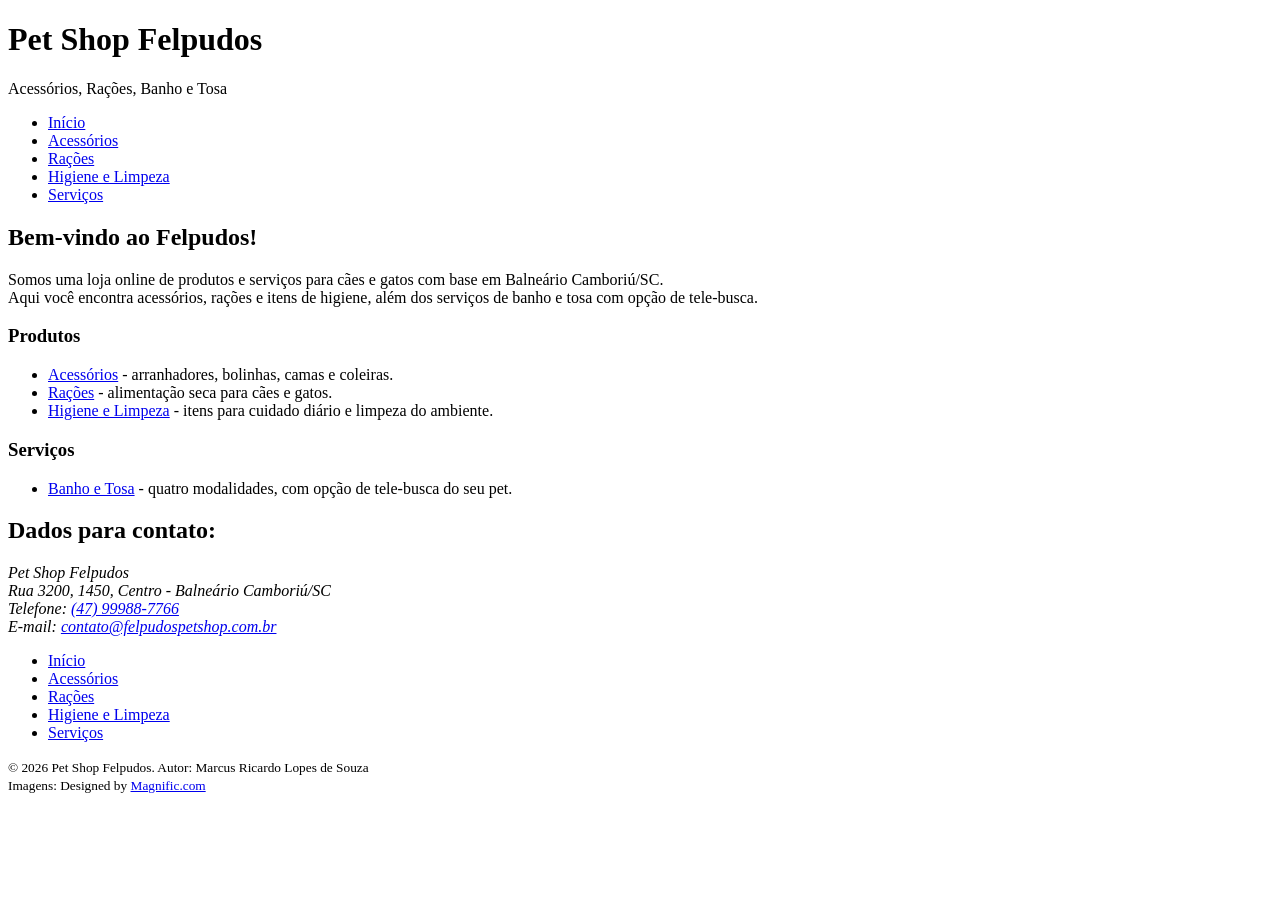
==== index.html @ 326c2cb8 "Adicionada a atribuição de crédito das imagens nos rodapés das 5 páginas" ====
<!DOCTYPE html>
<html lang="pt-br">
<head>
    <meta charset="UTF-8">
    <meta name="viewport" content="width=device-width, initial-scale=1.0">
    <title>Pet Shop Felpudos - Acessórios, Rações, Banho e Tosa</title>
</head>
<body>
    <header>
        <h1>Pet Shop Felpudos</h1>
        <p>Acessórios, Rações, Banho e Tosa</p>

        <nav>
            <ul>
                <li><a href="index.html">Início</a></li>
                <li><a href="acessorios.html">Acessórios</a></li>
                <li><a href="racoes.html">Rações</a></li>
                <li><a href="higiene.html">Higiene e Limpeza</a></li>
                <li><a href="servicos.html">Serviços</a></li>
            </ul>
        </nav>

    </header>
    
    <section>
        <h2>Bem-vindo ao Felpudos!</h2>
        <p>
            Somos uma loja online de produtos e serviços para cães e gatos com base em Balneário Camboriú/SC.
            <br>
            Aqui você encontra acessórios, rações e itens de higiene, além dos serviços de banho e tosa com opção de tele-busca.
        </p>

        <h3>Produtos</h3>
        <ul>
            <li><a href="acessorios.html">Acessórios</a> - arranhadores, bolinhas, camas e coleiras.</li>
            <li><a href="racoes.html">Rações</a> - alimentação seca para cães e gatos.</li>
            <li><a href="higiene.html">Higiene e Limpeza</a> - itens para cuidado diário e limpeza do ambiente.</li>
        </ul>

        <h3>Serviços</h3>
        <ul>
            <li><a href="servicos.html">Banho e Tosa</a> - quatro modalidades, com opção de tele-busca do seu pet.</li>
        </ul>

    </section>
    
    <footer>
        <h2>Dados para contato:</h2>

        <address>
            Pet Shop Felpudos
            <br>
            Rua 3200, 1450, Centro - Balneário Camboriú/SC
            <br>
            Telefone: <a href="tel:+5547999887766">(47) 99988-7766</a>
            <br>
            E-mail: <a href="mailto:contato@felpudospetshop.com.br?subject=Contato%20pelo%20website">contato@felpudospetshop.com.br</a>
        </address>

        <nav>
            <ul>
                <li><a href="index.html">Início</a></li>
                <li><a href="acessorios.html">Acessórios</a></li>
                <li><a href="racoes.html">Rações</a></li>
                <li><a href="higiene.html">Higiene e Limpeza</a></li>
                <li><a href="servicos.html">Serviços</a></li>
            </ul>
        </nav>

        <p>
            <small>&copy; 2026 Pet Shop Felpudos. Autor: Marcus Ricardo Lopes de Souza</small>
            <br>
            <small>Imagens: Designed by <a href="https://www.magnific.com">Magnific.com</a></small>
        </p>

    </footer>
    
</body>
</html>
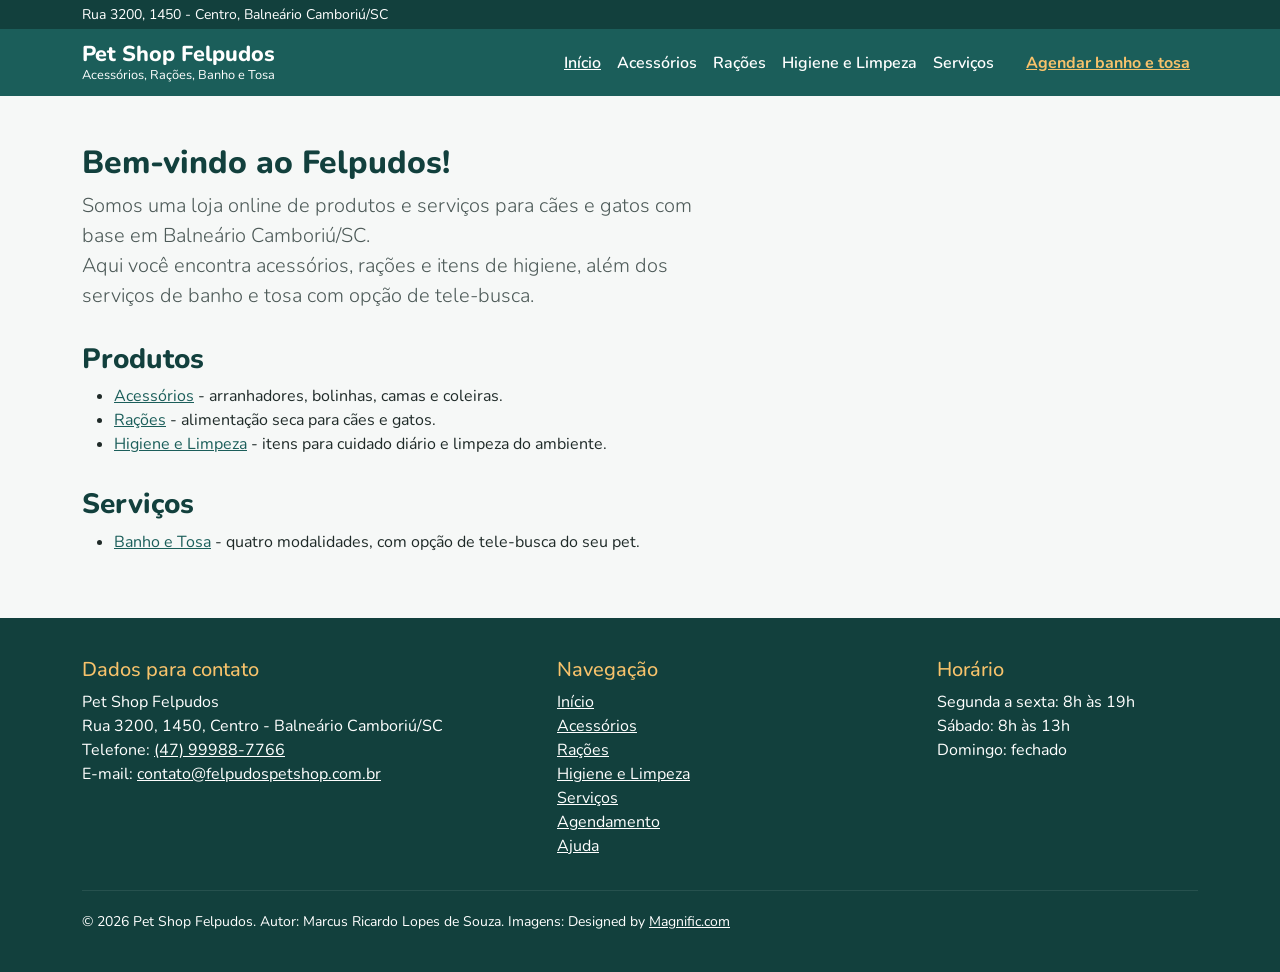
==== commit ad97728d: "Criado o cabeçalho e rodapé com bootstrap no index" ====
--- a/index.html
+++ b/index.html
@@ -1,79 +1,148 @@
 <!DOCTYPE html>
 <html lang="pt-br">
+
 <head>
     <meta charset="UTF-8">
     <meta name="viewport" content="width=device-width, initial-scale=1.0">
     <title>Pet Shop Felpudos - Acessórios, Rações, Banho e Tosa</title>
+    <link rel="stylesheet" href="assets/vendor/bootstrap.min.css">
+    <link rel="stylesheet" href="assets/css/estilo.css">
 </head>
+
 <body>
+    <!-- Link de atalho (escondido até utilizarem o tab) -->
+    <a class="visually-hidden-focusable link-atalho" href="#conteudo">Pular para o conteúdo principal</a>
+
+    <!-- CABEÇALHO -->
     <header>
-        <h1>Pet Shop Felpudos</h1>
-        <p>Acessórios, Rações, Banho e Tosa</p>
 
-        <nav>
-            <ul>
-                <li><a href="index.html">Início</a></li>
-                <li><a href="acessorios.html">Acessórios</a></li>
-                <li><a href="racoes.html">Rações</a></li>
-                <li><a href="higiene.html">Higiene e Limpeza</a></li>
-                <li><a href="servicos.html">Serviços</a></li>
-            </ul>
+        <!-- Barra superior -->
+        <div class="barra-superior">
+            <div class="container py-1">
+                <p class="mb-0 small">Rua 3200, 1450 - Centro, Balneário Camboriú/SC</p>
+            </div>
+        </div>
+
+        <!-- Menu de navegação: componente navbar do Bootstrap -->
+        <nav class="navbar navbar-expand-lg navbar-felpudos" data-bs-theme="dark" aria-label="Menu principal">
+            <div class="container">
+
+                <h1 class="navbar-brand marca">
+                    <a class="marca-nome" href="index.html">Pet Shop Felpudos</a>
+                    <span class="marca-slogan">Acessórios, Rações, Banho e Tosa</span>
+                </h1>
+
+                <!-- Botão sanfona, exibido apenas em telas pequenas -->
+                <button class="navbar-toggler" type="button"
+                        data-bs-toggle="collapse" data-bs-target="#menuPrincipal"
+                        aria-controls="menuPrincipal" aria-expanded="false"
+                        aria-label="Abrir e fechar o menu de navegação">
+                    <span class="navbar-toggler-icon"></span>
+                </button>
+
+                <div class="collapse navbar-collapse" id="menuPrincipal">
+                    <ul class="navbar-nav ms-auto align-items-lg-center">
+                        <!-- aria-current="page" marca a página atual para leitores de tela -->
+                        <li class="nav-item"><a class="nav-link active" href="index.html" aria-current="page">Início</a></li>
+                        <li class="nav-item"><a class="nav-link" href="acessorios.html">Acessórios</a></li>
+                        <li class="nav-item"><a class="nav-link" href="racoes.html">Rações</a></li>
+                        <li class="nav-item"><a class="nav-link" href="higiene.html">Higiene e Limpeza</a></li>
+                        <li class="nav-item"><a class="nav-link" href="servicos.html">Serviços</a></li>
+                        <!-- Chamada principal. Continua sendo um link (leva para outra página) -->
+                        <li class="nav-item ms-lg-3">
+                            <a class="nav-link link-destaque" href="agendamento.html">Agendar banho e tosa</a>
+                        </li>
+                    </ul>
+                </div>
+
+            </div>
         </nav>
 
     </header>
-    
-    <section>
-        <h2>Bem-vindo ao Felpudos!</h2>
-        <p>
-            Somos uma loja online de produtos e serviços para cães e gatos com base em Balneário Camboriú/SC.
-            <br>
-            Aqui você encontra acessórios, rações e itens de higiene, além dos serviços de banho e tosa com opção de tele-busca.
-        </p>
 
-        <h3>Produtos</h3>
-        <ul>
-            <li><a href="acessorios.html">Acessórios</a> - arranhadores, bolinhas, camas e coleiras.</li>
-            <li><a href="racoes.html">Rações</a> - alimentação seca para cães e gatos.</li>
-            <li><a href="higiene.html">Higiene e Limpeza</a> - itens para cuidado diário e limpeza do ambiente.</li>
-        </ul>
+    <!-- CONTEÚDO PRINCIPAL -->
+    <main id="conteudo">
 
-        <h3>Serviços</h3>
-        <ul>
-            <li><a href="servicos.html">Banho e Tosa</a> - quatro modalidades, com opção de tele-busca do seu pet.</li>
-        </ul>
+        <section class="container secao">
+            <h2>Bem-vindo ao Felpudos!</h2>
+            <p class="lead">
+                Somos uma loja online de produtos e serviços para cães e gatos com base em Balneário Camboriú/SC.
+                <br>
+                Aqui você encontra acessórios, rações e itens de higiene, além dos serviços de banho e tosa com opção de tele-busca.
+            </p>
 
-    </section>
-    
-    <footer>
-        <h2>Dados para contato:</h2>
+            <h3>Produtos</h3>
+            <ul>
+                <li><a href="acessorios.html">Acessórios</a> - arranhadores, bolinhas, camas e coleiras.</li>
+                <li><a href="racoes.html">Rações</a> - alimentação seca para cães e gatos.</li>
+                <li><a href="higiene.html">Higiene e Limpeza</a> - itens para cuidado diário e limpeza do ambiente.</li>
+            </ul>
 
-        <address>
-            Pet Shop Felpudos
-            <br>
-            Rua 3200, 1450, Centro - Balneário Camboriú/SC
-            <br>
-            Telefone: <a href="tel:+5547999887766">(47) 99988-7766</a>
-            <br>
-            E-mail: <a href="mailto:contato@felpudospetshop.com.br?subject=Contato%20pelo%20website">contato@felpudospetshop.com.br</a>
-        </address>
+            <h3>Serviços</h3>
+            <ul>
+                <li><a href="servicos.html">Banho e Tosa</a> - quatro modalidades, com opção de tele-busca do seu pet.</li>
+            </ul>
+        </section>
 
-        <nav>
-            <ul>
-                <li><a href="index.html">Início</a></li>
-                <li><a href="acessorios.html">Acessórios</a></li>
-                <li><a href="racoes.html">Rações</a></li>
-                <li><a href="higiene.html">Higiene e Limpeza</a></li>
-                <li><a href="servicos.html">Serviços</a></li>
-            </ul>
-        </nav>
+    </main>
 
-        <p>
-            <small>&copy; 2026 Pet Shop Felpudos. Autor: Marcus Ricardo Lopes de Souza</small>
-            <br>
-            <small>Imagens: Designed by <a href="https://www.magnific.com">Magnific.com</a></small>
-        </p>
+    <footer class="rodape">
+        <div class="container">
+            <div class="row g-4">
 
+                <div class="col-12 col-md-5">
+                    <h2 class="h5">Dados para contato</h2>
+                    <address class="mb-0">
+                        Pet Shop Felpudos
+                        <br>
+                        Rua 3200, 1450, Centro - Balneário Camboriú/SC
+                        <br>
+                        Telefone: <a href="tel:+5547999887766">(47) 99988-7766</a>
+                        <br>
+                        E-mail: <a href="mailto:contato@felpudospetshop.com.br?subject=Contato%20pelo%20website">contato@felpudospetshop.com.br</a>
+                    </address>
+                </div>
+
+                <div class="col-12 col-md-4">
+                    <h2 class="h5">Navegação</h2>
+                    <nav aria-label="Menu do rodapé">
+                        <ul class="list-unstyled mb-0">
+                            <li><a href="index.html">Início</a></li>
+                            <li><a href="acessorios.html">Acessórios</a></li>
+                            <li><a href="racoes.html">Rações</a></li>
+                            <li><a href="higiene.html">Higiene e Limpeza</a></li>
+                            <li><a href="servicos.html">Serviços</a></li>
+                            <li><a href="agendamento.html">Agendamento</a></li>
+                            <li><a href="ajuda.html">Ajuda</a></li>
+                        </ul>
+                    </nav>
+                </div>
+
+                <div class="col-12 col-md-3">
+                    <h2 class="h5">Horário</h2>
+                    <p class="mb-0">
+                        Segunda a sexta: 8h às 19h
+                        <br>
+                        Sábado: 8h às 13h
+                        <br>
+                        Domingo: fechado
+                    </p>
+                </div>
+
+            </div>
+
+            <hr>
+
+            <p class="mb-0 small">
+                &copy; <span id="ano-atual">2026</span> Pet Shop Felpudos.
+                Autor: Marcus Ricardo Lopes de Souza.
+                Imagens: Designed by <a href="https://www.magnific.com">Magnific.com</a>
+            </p>
+        </div>
     </footer>
-    
+
+    <script src="assets/vendor/bootstrap.bundle.min.js"></script>
+    <script src="assets/js/principal.js"></script>
+
 </body>
-</html>+</html>
--- a/assets/css/estilo.css
+++ b/assets/css/estilo.css
@@ -0,0 +1,196 @@
+/* TIPOGRAFIA */
+@font-face {
+    font-family: "Nunito";
+    /* Criei um subset da fonte variável para aliviar o peso */
+    src: url("../fonts/Nunito-VariableFont_wght-subset.woff2") format("woff2");
+    font-weight: 100 900;
+    font-style: normal;
+    font-display: swap;
+}
+
+/* VARIÁVEIS DE CORES E MEDIDAS */
+:root {
+    --felpudos-primaria: #1b5e5a;
+    --felpudos-primaria-escura: #12403d;
+    --felpudos-destaque: #f2a03d;
+    --felpudos-destaque-escura: #d8862a;
+    --felpudos-destaque-clara: #f7c26b;
+    --felpudos-fundo: #f6f8f7;
+    --felpudos-superficie: #ffffff;
+    --felpudos-texto: #1f2a28;
+    --felpudos-texto-suave: #4d5a58;
+    --felpudos-borda: #dfe6e4;
+    --felpudos-raio: 12px;
+}
+
+/* BASE */
+body {
+    font-family: "Nunito", Arial, Helvetica, sans-serif;
+    background-color: var(--felpudos-fundo);
+    color: var(--felpudos-texto);
+}
+
+h1,
+h2,
+h3 {
+    font-weight: 800;
+    color: var(--felpudos-primaria-escura);
+}
+
+main h2 {
+    font-size: 2rem;
+}
+
+main h3 {
+    margin-top: 2rem;
+}
+
+/* Links dentro do conteúdo, para não herdar o azul padrão do Bootstrap */
+main a {
+    color: var(--felpudos-primaria);
+}
+
+main a:hover {
+    color: var(--felpudos-primaria-escura);
+}
+
+/* Limita a largura do texto corrido para facilitar a leitura */
+.lead {
+    max-width: 640px;
+    color: var(--felpudos-texto-suave);
+}
+
+.secao {
+    padding-top: 3rem;
+    padding-bottom: 3rem;
+}
+
+/* ACESSIBILIDADE */
+
+/* Link de atalho: aparece sobre o cabeçalho quando recebe foco */
+.link-atalho:focus {
+    position: absolute;
+    z-index: 1080;
+    top: 0.5rem;
+    left: 0.5rem;
+    padding: 0.75rem 1rem;
+    background-color: var(--felpudos-superficie);
+    color: var(--felpudos-primaria-escura);
+    border-radius: var(--felpudos-raio);
+    font-weight: bold;
+}
+
+/* Marca visível de foco para quem navega pelo teclado. */
+a:focus,
+button:focus,
+input:focus,
+select:focus,
+textarea:focus,
+a:focus-visible,
+button:focus-visible,
+input:focus-visible,
+select:focus-visible,
+textarea:focus-visible {
+    outline: 3px solid var(--felpudos-primaria-escura);
+    outline-offset: 2px;
+}
+
+/* Sobre os fundos verdes escuros a marca escura não apareceria. Trocado pela versão clara do laranja. */
+.navbar-felpudos a:focus,
+.navbar-felpudos button:focus,
+.rodape a:focus,
+.navbar-felpudos a:focus-visible,
+.navbar-felpudos button:focus-visible,
+.rodape a:focus-visible {
+    outline-color: var(--felpudos-destaque-clara);
+}
+
+/* CABEÇALHO */
+.barra-superior {
+    background-color: var(--felpudos-primaria-escura);
+    color: #ffffff;
+}
+
+.navbar-felpudos {
+    background-color: var(--felpudos-primaria);
+}
+
+.navbar-felpudos .marca {
+    margin-bottom: 0;
+    font-size: 1rem;
+    line-height: 1.2;
+}
+
+.marca-nome {
+    display: block;
+    font-size: 1.35rem;
+    font-weight: 800;
+    color: #ffffff;
+    text-decoration: none;
+}
+
+.marca-nome:hover {
+    color: var(--felpudos-destaque-clara);
+}
+
+.marca-slogan {
+    display: block;
+    font-size: 0.8rem;
+    font-weight: normal;
+    color: #ffffff;
+}
+
+.navbar-felpudos .nav-link {
+    color: #ffffff;
+    font-weight: 600;
+}
+
+.navbar-felpudos .nav-link.active {
+    color: #ffffff;
+    text-decoration: underline;
+}
+
+.navbar-felpudos .nav-link:hover {
+    color: var(--felpudos-destaque-clara);
+}
+
+/* LINKS DE AÇÃO */
+.navbar-felpudos .nav-link.link-destaque {
+    color: var(--felpudos-destaque-clara);
+    font-weight: bold;
+    text-decoration: underline;
+}
+
+.navbar-felpudos .nav-link.link-destaque:hover {
+    color: #ffffff;
+}
+
+/* RODAPÉ */
+.rodape {
+    padding-top: 2.5rem;
+    padding-bottom: 2.5rem;
+    background-color: var(--felpudos-primaria-escura);
+    color: #ffffff;
+}
+
+.rodape h2 {
+    color: var(--felpudos-destaque-clara);
+}
+
+.rodape a {
+    color: #ffffff;
+}
+
+.rodape a:hover {
+    color: var(--felpudos-destaque-clara);
+}
+
+.rodape address {
+    font-style: normal;
+}
+
+.rodape hr {
+    margin-top: 2rem;
+    margin-bottom: 1.25rem;
+    border-color: rgba(255, 255, 255, 0.35);
+}
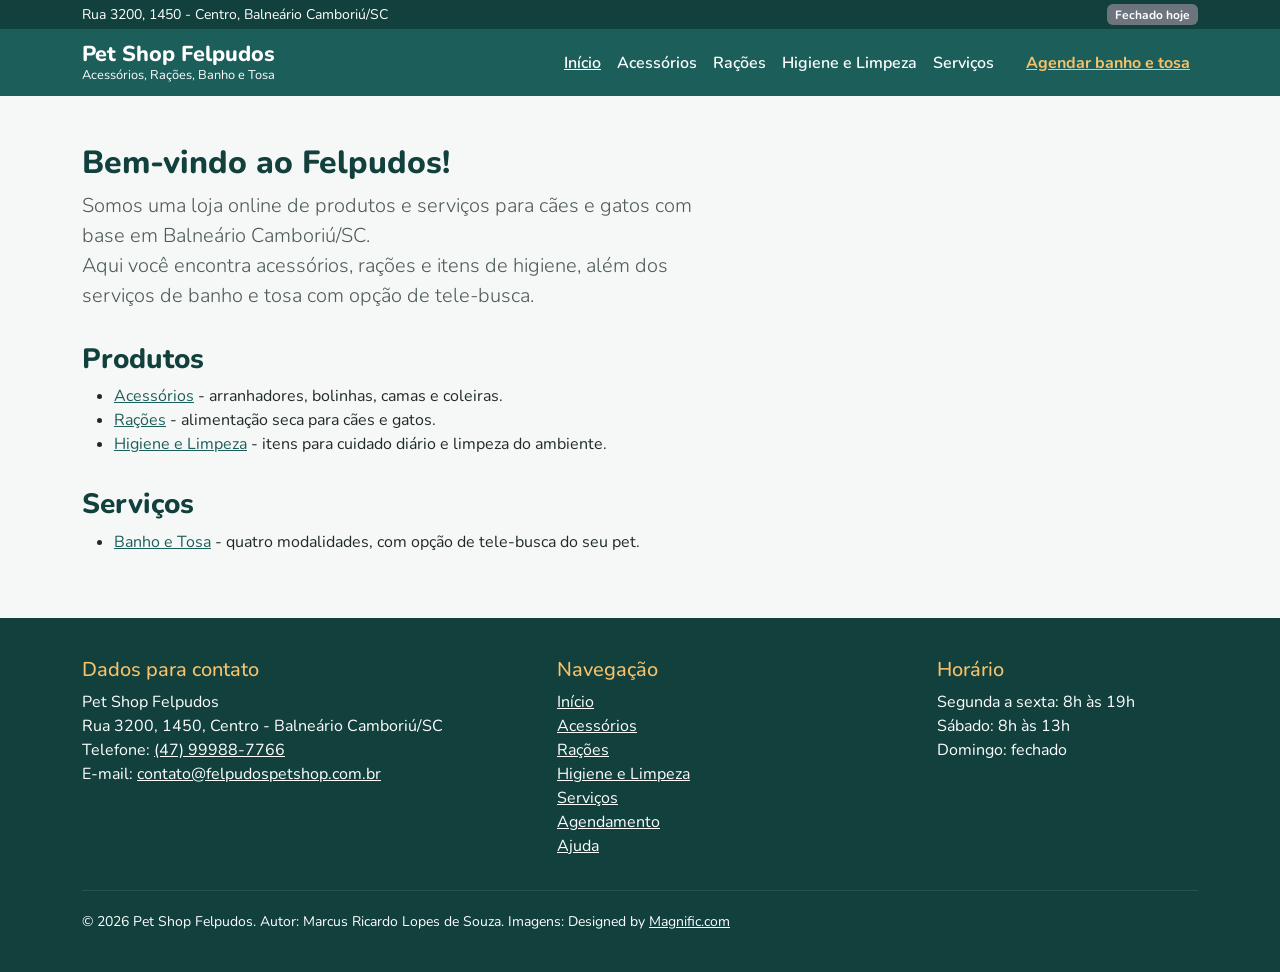
==== commit d93ce780: "Adicionada situação da loja e ano dinâmico no rodapé" ====
--- a/index.html
+++ b/index.html
@@ -18,8 +18,9 @@
 
         <!-- Barra superior -->
         <div class="barra-superior">
-            <div class="container py-1">
+            <div class="container d-flex flex-wrap justify-content-between align-items-center gap-2 py-1">
                 <p class="mb-0 small">Rua 3200, 1450 - Centro, Balneário Camboriú/SC</p>
+                <span id="situacao-loja" class="badge text-bg-secondary">Segunda a sexta, 8h às 19h</span>
             </div>
         </div>
 
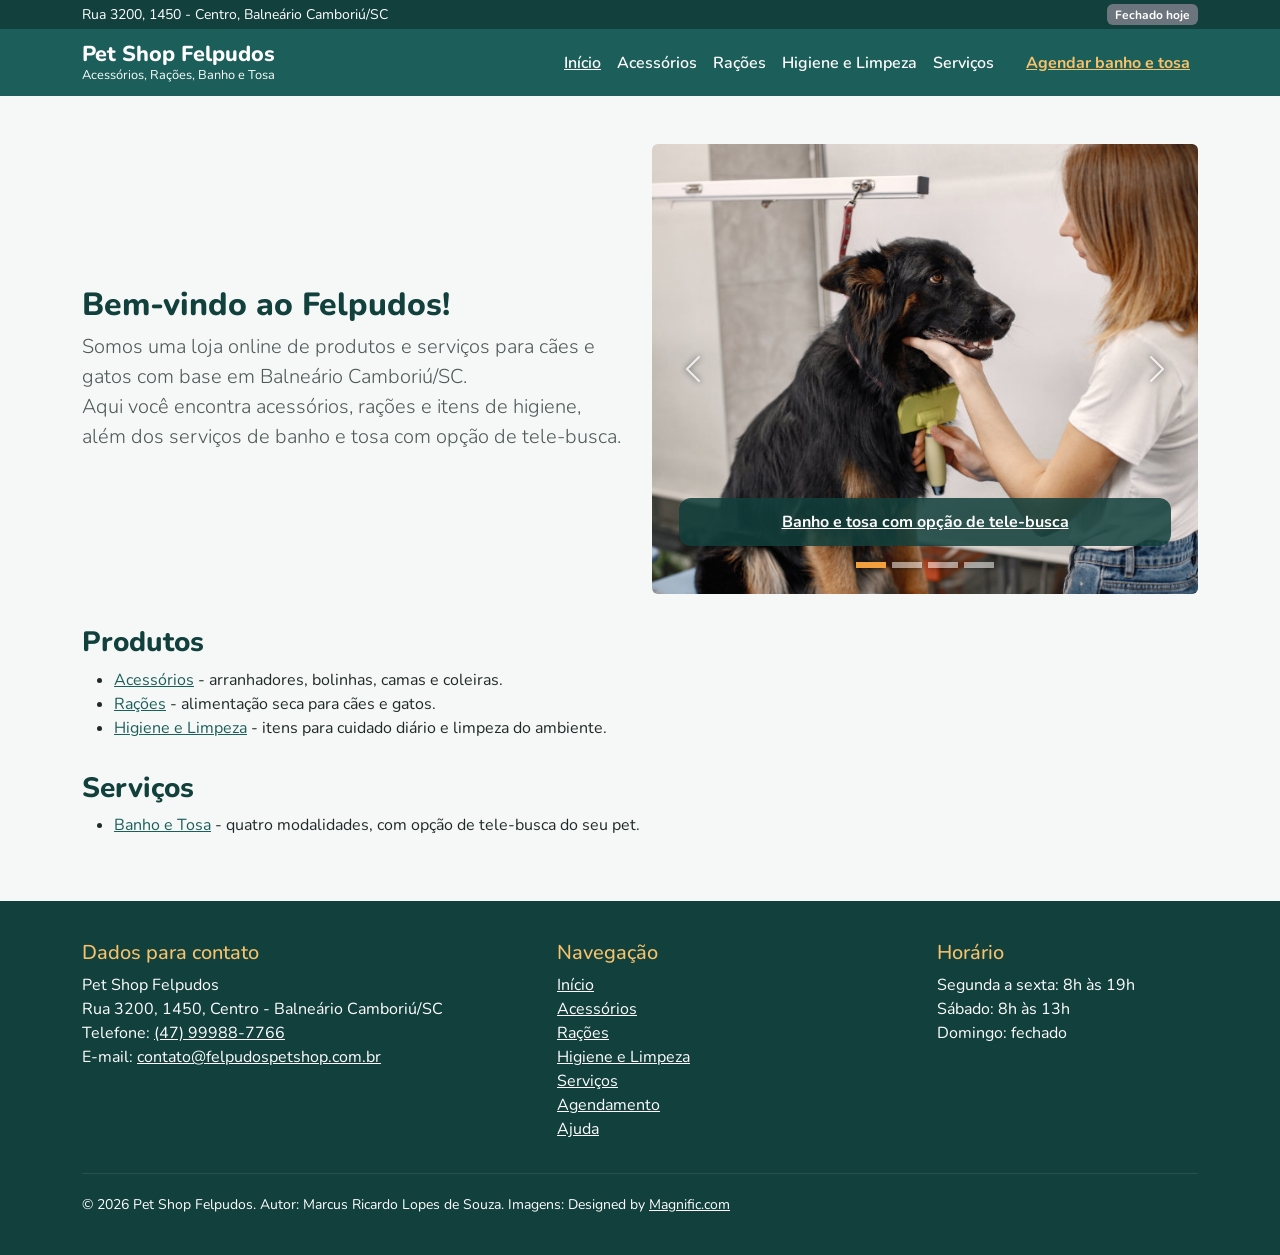
==== commit 996581d4: "Adicionado o carrossel de destaques no index" ====
--- a/index.html
+++ b/index.html
@@ -65,12 +65,75 @@
     <main id="conteudo">
 
         <section class="container secao">
-            <h2>Bem-vindo ao Felpudos!</h2>
-            <p class="lead">
-                Somos uma loja online de produtos e serviços para cães e gatos com base em Balneário Camboriú/SC.
-                <br>
-                Aqui você encontra acessórios, rações e itens de higiene, além dos serviços de banho e tosa com opção de tele-busca.
-            </p>
+
+            <div class="row align-items-center g-4">
+
+                <div class="col-12 col-lg-6">
+                    <h2>Bem-vindo ao Felpudos!</h2>
+                    <p class="lead mb-0">
+                        Somos uma loja online de produtos e serviços para cães e gatos com base em Balneário Camboriú/SC.
+                        <br>
+                        Aqui você encontra acessórios, rações e itens de higiene, além dos serviços de banho e tosa com opção de tele-busca.
+                    </p>
+                </div>
+
+                <!-- Carrossel de destaques: componente carousel do Bootstrap -->
+                <div class="col-12 col-lg-6">
+                    <div id="carrosselDestaques" class="carousel slide" data-bs-ride="carousel">
+
+                        <div class="carousel-indicators">
+                            <button type="button" data-bs-target="#carrosselDestaques" data-bs-slide-to="0" class="active" aria-current="true" aria-label="Destaque 1: banho e tosa"></button>
+                            <button type="button" data-bs-target="#carrosselDestaques" data-bs-slide-to="1" aria-label="Destaque 2: acessórios"></button>
+                            <button type="button" data-bs-target="#carrosselDestaques" data-bs-slide-to="2" aria-label="Destaque 3: rações"></button>
+                            <button type="button" data-bs-target="#carrosselDestaques" data-bs-slide-to="3" aria-label="Destaque 4: higiene e limpeza"></button>
+                        </div>
+
+                        <div class="carousel-inner rounded">
+
+                            <div class="carousel-item active" data-bs-interval="5000">
+                                <img src="assets/images/servicos/banho-e-tosa.jpg" class="d-block w-100 imagem-carrossel" alt="Cachorro preto de grande porte sendo escovado por profissional de pet shop" width="700" height="500">
+                                <div class="carousel-caption">
+                                    <a class="link-carrossel" href="servicos.html">Banho e tosa com opção de tele-busca</a>
+                                </div>
+                            </div>
+
+                            <div class="carousel-item" data-bs-interval="5000">
+                                <img src="assets/images/acessorios/cama-almofadada-bege.jpg" class="d-block w-100 imagem-carrossel" alt="Cama para gatos com forro bege acolchoado e base preta impermeável" width="500" height="500">
+                                <div class="carousel-caption">
+                                    <a class="link-carrossel" href="acessorios.html">Acessórios para o conforto do seu pet</a>
+                                </div>
+                            </div>
+
+                            <div class="carousel-item" data-bs-interval="5000">
+                                <img src="assets/images/racoes/racao-seca-premium-gatos-castrados.jpg" class="d-block w-100 imagem-carrossel" alt="Pote rosa cheio de ração seca em grãos" width="500" height="500">
+                                <div class="carousel-caption">
+                                    <a class="link-carrossel" href="racoes.html">Rações para todas as fases da vida</a>
+                                </div>
+                            </div>
+
+                            <div class="carousel-item" data-bs-interval="5000">
+                                <img src="assets/images/higiene/caixa-de-areia-fechada.jpg" class="d-block w-100 imagem-carrossel" alt="Caixa de areia fechada bege com cobertura removível e areia sanitária" width="500" height="500">
+                                <div class="carousel-caption">
+                                    <a class="link-carrossel" href="higiene.html">Higiene e limpeza para o dia a dia</a>
+                                </div>
+                            </div>
+
+                        </div>
+
+                        <!-- Botões para controles manuais -->
+                        <button class="carousel-control-prev" type="button" data-bs-target="#carrosselDestaques" data-bs-slide="prev">
+                            <span class="carousel-control-prev-icon" aria-hidden="true"></span>
+                            <span class="visually-hidden">Destaque anterior</span>
+                        </button>
+                        <button class="carousel-control-next" type="button" data-bs-target="#carrosselDestaques" data-bs-slide="next">
+                            <span class="carousel-control-next-icon" aria-hidden="true"></span>
+                            <span class="visually-hidden">Próximo destaque</span>
+                        </button>
+
+                    </div>
+                </div>
+
+            </div>
 
             <h3>Produtos</h3>
             <ul>
--- a/assets/css/estilo.css
+++ b/assets/css/estilo.css
@@ -54,15 +54,115 @@
     color: var(--felpudos-primaria-escura);
 }
 
+/* Impede que as imagens do conteúdo estourem a largura do container */
+main img {
+    max-width: 100%;
+    height: auto;
+}
+
 /* Limita a largura do texto corrido para facilitar a leitura */
 .lead {
-    max-width: 640px;
+    max-width: 720px;
     color: var(--felpudos-texto-suave);
 }
 
 .secao {
     padding-top: 3rem;
     padding-bottom: 3rem;
+}
+
+/* CARDS DE PRODUTOS */
+.card {
+    background-color: var(--felpudos-superficie);
+    border: 1px solid var(--felpudos-borda);
+    border-radius: var(--felpudos-raio);
+    /* Recorta a imagem nos cantos arredondados do cartão */
+    overflow: hidden;
+}
+
+/* Anula a margem de main h3 que existe para os títulos de seção */
+.card-title {
+    margin-top: 0;
+}
+
+/* TABELA DE SERVIÇOS */
+.tabela-servicos thead {
+    background-color: var(--felpudos-primaria);
+    color: #ffffff;
+}
+
+.tabela-servicos tfoot {
+    background-color: var(--felpudos-fundo);
+    font-weight: 600;
+}
+
+/* O caption padrão fica embaixo da tabela e em cinza claro */
+.tabela-servicos caption {
+    caption-side: top;
+    color: var(--felpudos-texto);
+    font-weight: bold;
+}
+
+/* Limita a imagem do serviço para não dominar a página no desktop */
+.figura-servicos img {
+    max-width: 600px;
+}
+
+/* CARROSSEL */
+.imagem-carrossel {
+    height: 450px;
+    object-fit: cover;
+}
+
+/* Faixa verde escura atrás da legenda */
+.carousel-caption {
+    right: 5%;
+    bottom: 3rem;
+    left: 5%;
+    padding: 0.75rem 1rem;
+    background-color: rgba(18, 64, 61, 0.85);
+    border-radius: var(--felpudos-raio);
+}
+
+/* Sombra escura e opacidade maior para as setas */
+.carousel-control-prev,
+.carousel-control-next {
+    opacity: 0.7;
+}
+
+.carousel-control-prev-icon,
+.carousel-control-next-icon {
+    filter: drop-shadow(0 0 3px rgba(0, 0, 0, 0.9));
+}
+
+/* Mesma ideia nos indicadores de posição */
+.carousel-indicators [data-bs-target] {
+    height: 6px;
+    opacity: 0.5;
+    filter: drop-shadow(0 0 3px rgba(0, 0, 0, 0.9));
+}
+
+.carousel-indicators .active {
+    opacity: 1;
+    background-color: var(--felpudos-destaque);
+}
+
+/* A legenda vira o link do slide. Fica branca porque a faixa verde é escura */
+.link-carrossel {
+    color: #ffffff;
+    font-weight: bold;
+    text-decoration: underline;
+}
+
+.link-carrossel:hover {
+    color: var(--felpudos-destaque-clara);
+}
+
+/* Respeita quem pediu menos movimento nas configurações do sistema */
+@media (prefers-reduced-motion: reduce) {
+    .carousel-item {
+        transition: none;
+    }
 }
 
 /* ACESSIBILIDADE */
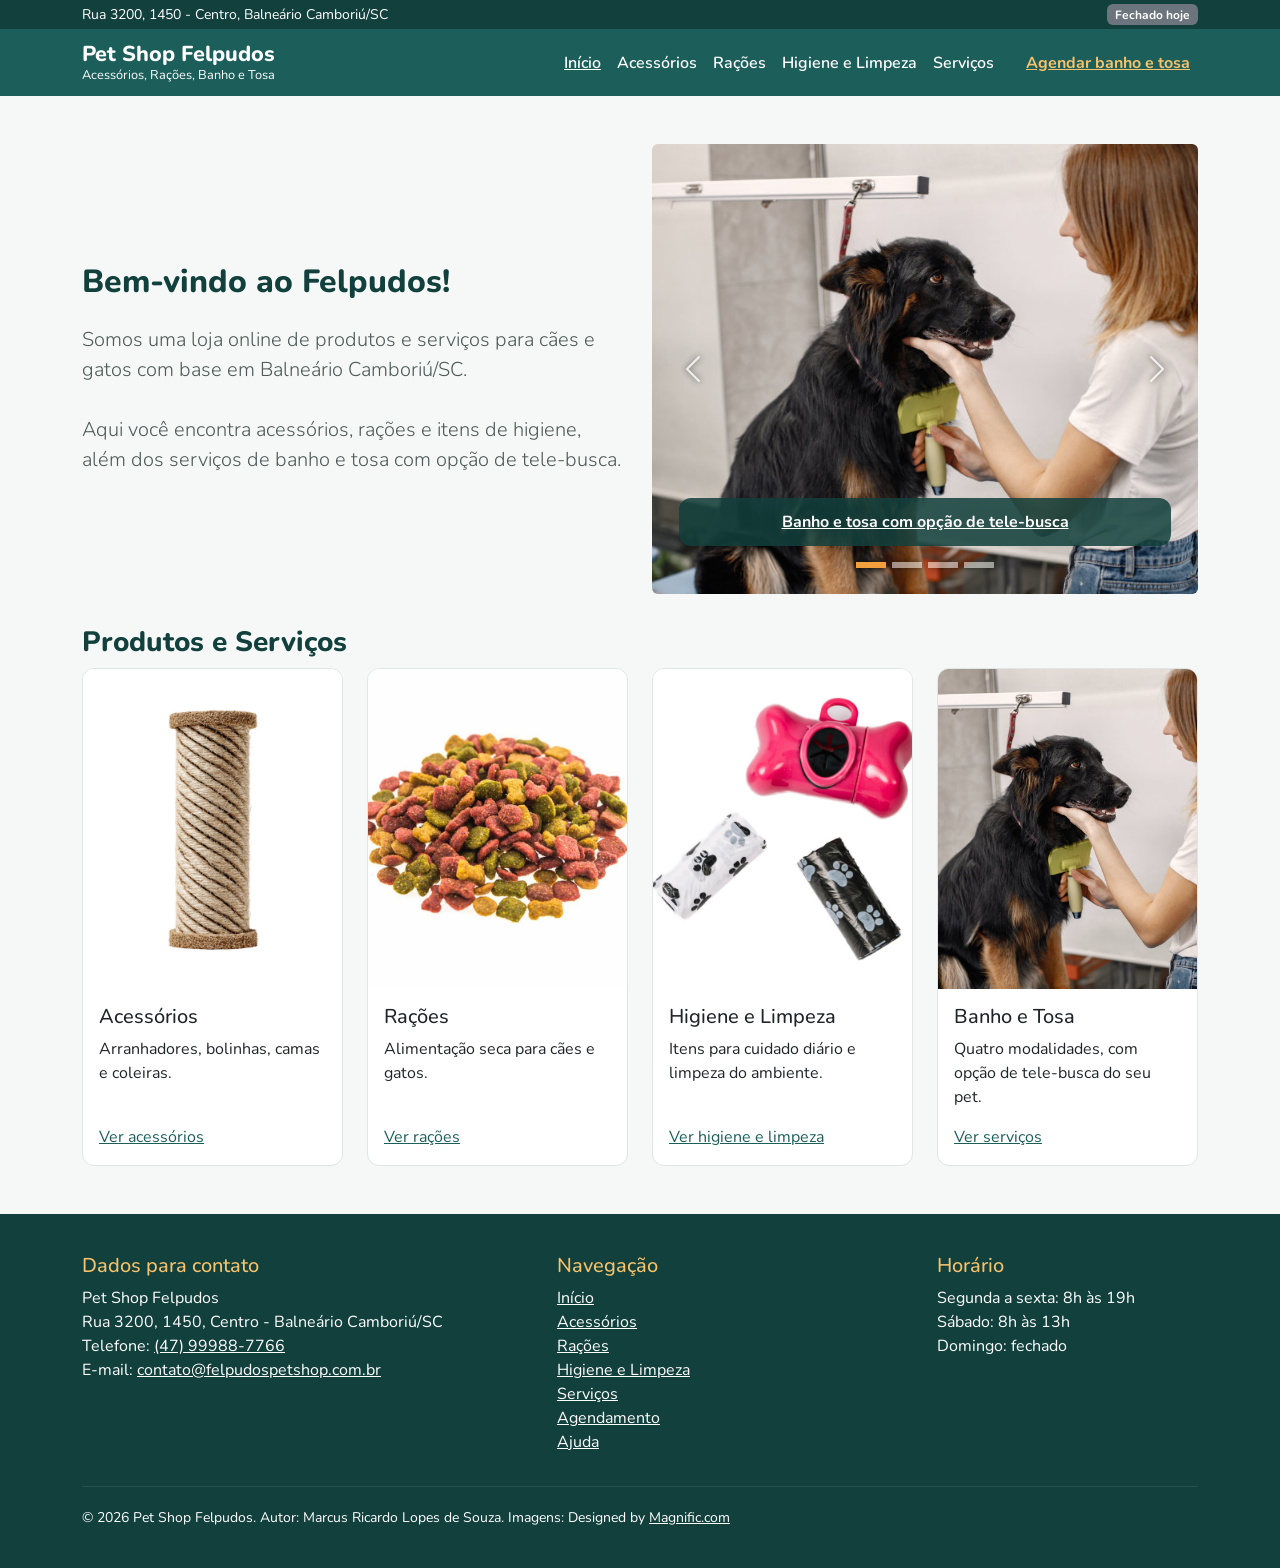
==== commit a6456413: "Alterada a lista de produtos e serviços do index para cards" ====
--- a/index.html
+++ b/index.html
@@ -70,9 +70,9 @@
 
                 <div class="col-12 col-lg-6">
                     <h2>Bem-vindo ao Felpudos!</h2>
-                    <p class="lead mb-0">
+                    <p class="lead mb-0 mt-4">
                         Somos uma loja online de produtos e serviços para cães e gatos com base em Balneário Camboriú/SC.
-                        <br>
+                        <br><br>
                         Aqui você encontra acessórios, rações e itens de higiene, além dos serviços de banho e tosa com opção de tele-busca.
                     </p>
                 </div>
@@ -135,17 +135,57 @@
 
             </div>
 
-            <h3>Produtos</h3>
-            <ul>
-                <li><a href="acessorios.html">Acessórios</a> - arranhadores, bolinhas, camas e coleiras.</li>
-                <li><a href="racoes.html">Rações</a> - alimentação seca para cães e gatos.</li>
-                <li><a href="higiene.html">Higiene e Limpeza</a> - itens para cuidado diário e limpeza do ambiente.</li>
-            </ul>
-
-            <h3>Serviços</h3>
-            <ul>
-                <li><a href="servicos.html">Banho e Tosa</a> - quatro modalidades, com opção de tele-busca do seu pet.</li>
-            </ul>
+            <h3>Produtos e Serviços</h3>
+
+            <!-- Uma coluna no celular, duas no tablet, quatro no desktop -->
+            <div class="row g-4">
+
+                <div class="col-12 col-sm-6 col-lg-3">
+                    <article class="card h-100">
+                        <img src="assets/images/acessorios/arranhador-sisal-natural-gatos.jpg" class="card-img-top" alt="Arranhador vertical cilíndrico, revestido em corda sisal bege, para gatos" width="500" height="500">
+                        <div class="card-body d-flex flex-column">
+                            <h4 class="card-title h5">Acessórios</h4>
+                            <p class="card-text">Arranhadores, bolinhas, camas e coleiras.</p>
+                            <p class="mb-0 mt-auto"><a href="acessorios.html">Ver acessórios</a></p>
+                        </div>
+                    </article>
+                </div>
+
+                <div class="col-12 col-sm-6 col-lg-3">
+                    <article class="card h-100">
+                        <img src="assets/images/racoes/racao-seca-caes-adultos.jpg" class="card-img-top" alt="Grãos de ração seca em formatos e cores variadas" width="500" height="500">
+                        <div class="card-body d-flex flex-column">
+                            <h4 class="card-title h5">Rações</h4>
+                            <p class="card-text">Alimentação seca para cães e gatos.</p>
+                            <p class="mb-0 mt-auto"><a href="racoes.html">Ver rações</a></p>
+                        </div>
+                    </article>
+                </div>
+
+                <div class="col-12 col-sm-6 col-lg-3">
+                    <article class="card h-100">
+                        <img src="assets/images/higiene/saquinhos-higienicos-com-dispenser.jpg" class="card-img-top" alt="Dispenser rosa em formato de osso ao lado de dois rolos de saquinhos com estampa de patinhas" width="500" height="500">
+                        <div class="card-body d-flex flex-column">
+                            <h4 class="card-title h5">Higiene e Limpeza</h4>
+                            <p class="card-text">Itens para cuidado diário e limpeza do ambiente.</p>
+                            <p class="mb-0 mt-auto"><a href="higiene.html">Ver higiene e limpeza</a></p>
+                        </div>
+                    </article>
+                </div>
+
+                <div class="col-12 col-sm-6 col-lg-3">
+                    <article class="card h-100">
+                        <img src="assets/images/servicos/banho-e-tosa.jpg" class="card-img-top" alt="Cachorro preto de grande porte sendo escovado por profissional de pet shop" width="700" height="500">
+                        <div class="card-body d-flex flex-column">
+                            <h4 class="card-title h5">Banho e Tosa</h4>
+                            <p class="card-text">Quatro modalidades, com opção de tele-busca do seu pet.</p>
+                            <p class="mb-0 mt-auto"><a href="servicos.html">Ver serviços</a></p>
+                        </div>
+                    </article>
+                </div>
+
+            </div>
+
         </section>
 
     </main>
--- a/assets/css/estilo.css
+++ b/assets/css/estilo.css
@@ -85,6 +85,12 @@
     margin-top: 0;
 }
 
+/* Iguala a altura das fotos, recortando as que têm proporção diferente */
+.card-img-top {
+    height: 320px;
+    object-fit: cover;
+}
+
 /* TABELA DE SERVIÇOS */
 .tabela-servicos thead {
     background-color: var(--felpudos-primaria);
